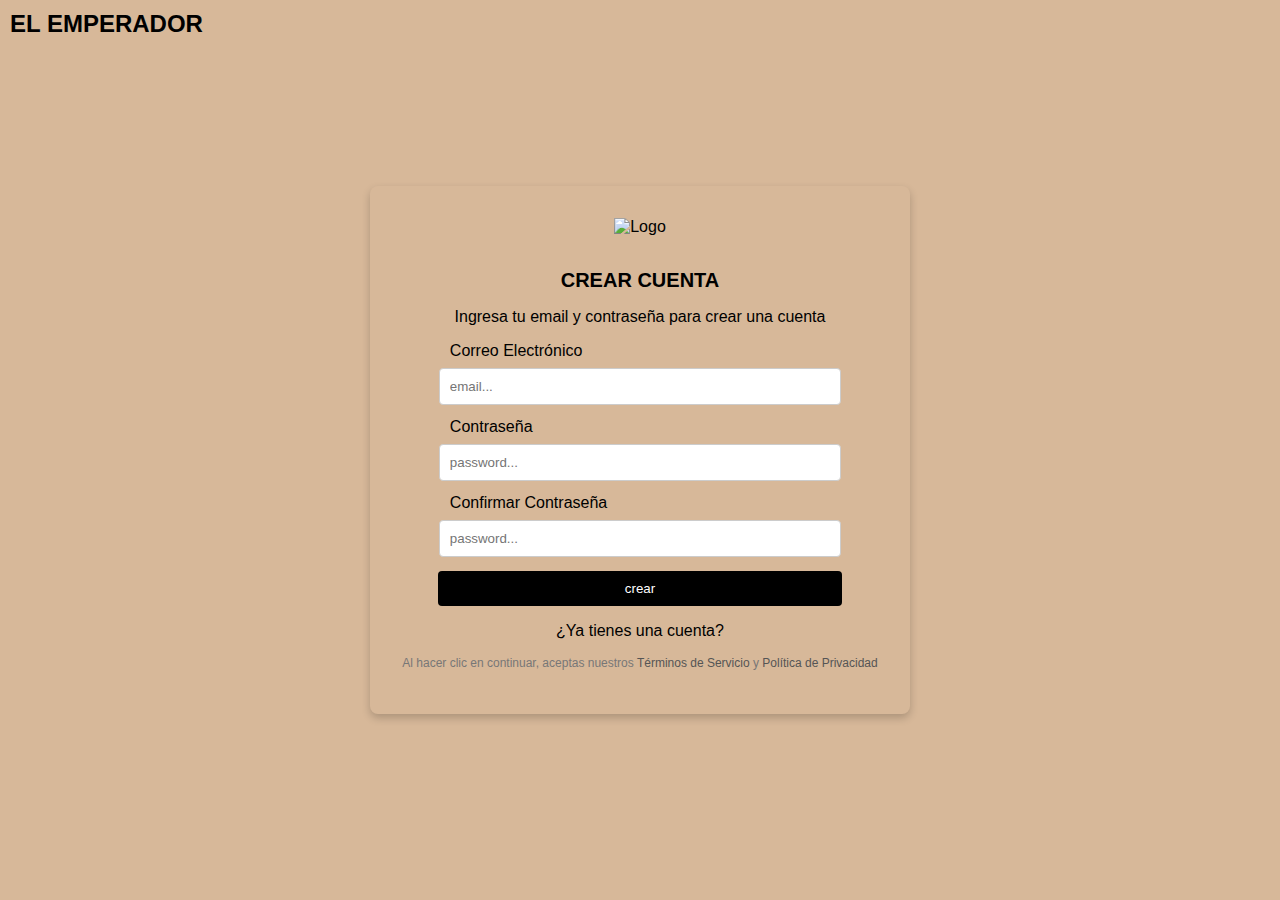
==== html_IUS_PP/index.html @ 59cae66d "first commit" ====
<!DOCTYPE html>
<html lang="es">
<head>
    <meta charset="UTF-8">
    <meta name="viewport" content="width=device-width, initial-scale=1.0">
    <title>Crear Cuenta - El Emperador</title>
    <link rel="stylesheet" href="styles.css">
</head>
<body>
    <header>
        <h1>EL EMPERADOR</h1>
    </header>
    <div class="contenedor">
        <div class="logo">
            <img src="C:\Users\Usuario\OneDrive\Desarrollo de Software III\Interfaz_de_usuario\html_IUS_PP\logo el emperador.png" alt="Logo">
        </div>
        <h2>CREAR CUENTA</h2>
        <p>Ingresa tu email y contraseña para crear una cuenta</p>
        <form>
            <label for="email">Correo Electrónico</label>
            <input type="email" id="email" placeholder="email..." required>
            <label for="password">Contraseña</label>
            <input type="password" id="password" placeholder="password..." required>
            <label for="confirm-password">Confirmar Contraseña</label>
            <input type="password" id="confirm-password" placeholder="password..." required>
            <button type="submit">crear</button>
        </form>
        <p>¿Ya tienes una cuenta?</p>
        <p class="terminos">Al hacer clic en continuar, aceptas nuestros <a href="#">Términos de Servicio</a> y <a href="#">Política de Privacidad</a></p>
    </div>
</body>
</html>
---- html_IUS_PP/styles.css ----
body {
    font-family: Arial, sans-serif;
    background-color: #d7b899;
    margin: 0;
    padding: 0;
    display: flex;
    justify-content: center;
    align-items: center;
    height: 100vh;
}

header {
    position: absolute;
    top: 10px;
    left: 10px;
}

h1 {
    font-size: 24px;
    margin: 0;
}

.contenedor {
    text-align: center;
    background-color: #d7b899;
    padding: 2em;
    border-radius: 8px;
    box-shadow: 0 4px 8px rgba(0, 0, 0, 0.2);
}

.logo img {
    width: 150px; /* Ajusta el tamaño según sea necesario */
    margin-bottom: 1em;
}

h2 {
    font-size: 20px;
    margin-bottom: 0.5em;
}

form {
    display: flex;
    flex-direction: column;
    align-items: center;
}

label {
    align-self: flex-start;
    margin-left: 10%;
    margin-bottom: 0.5em;
}

input {
    width: 80%;
    padding: 10px;
    margin-bottom: 1em;
    border: 1px solid #ccc;
    border-radius: 4px;
}

button {
    width: 85%;
    padding: 10px;
    background-color: black;
    color: white;
    border: none;
    border-radius: 4px;
    cursor: pointer;
}

button:hover {
    background-color: #333;
}

.terminos {
    font-size: 12px;
    color: #777;
    margin-top: 1em;
}

.terminos a {
    color: #555;
    text-decoration: none;
}

.terminos a:hover {
    text-decoration: underline;
}
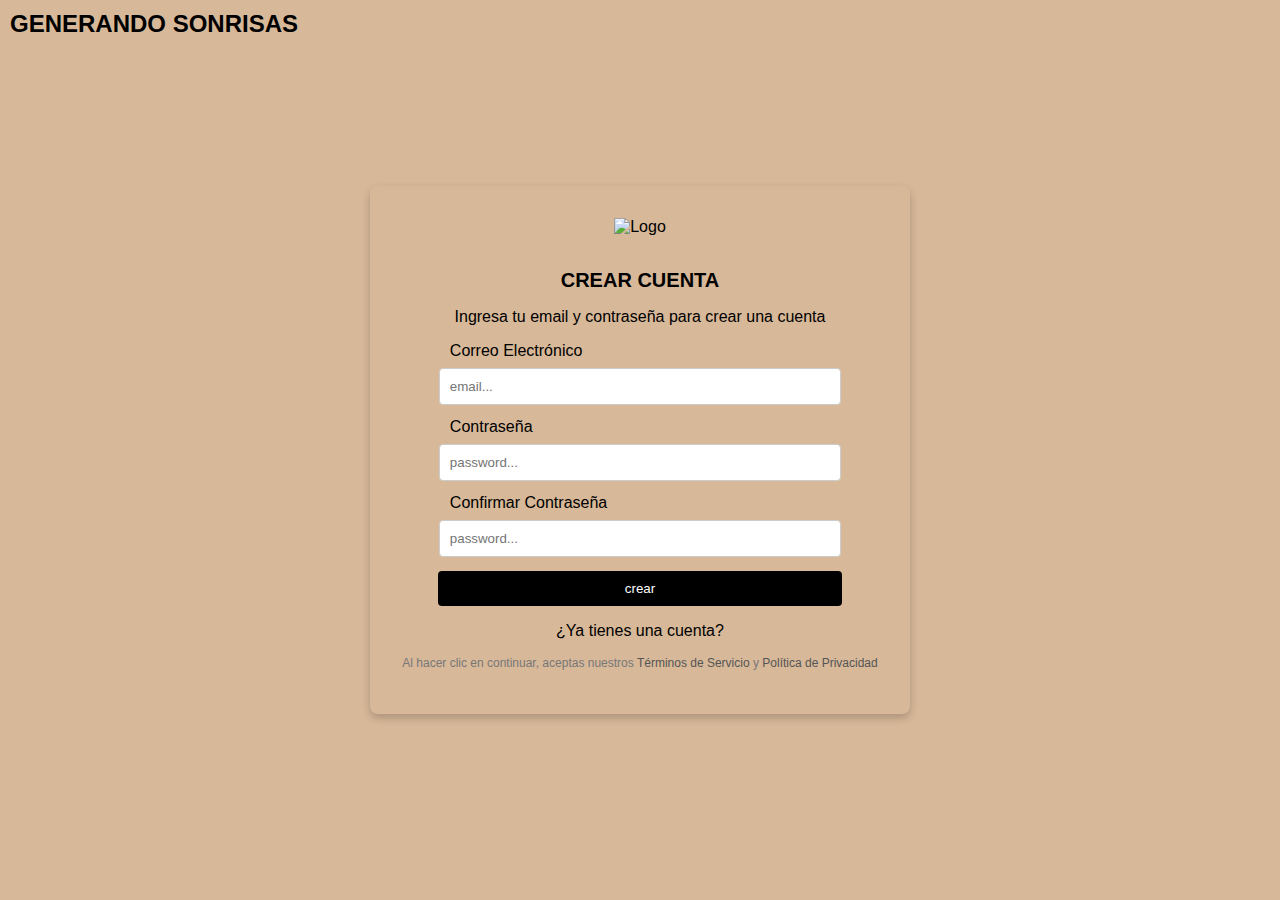
==== commit 945c6cf8: "changes" ====
--- a/html_IUS_PP/index.html
+++ b/html_IUS_PP/index.html
@@ -8,11 +8,11 @@
 </head>
 <body>
     <header>
-        <h1>EL EMPERADOR</h1>
+        <h1>GENERANDO SONRISAS</h1>
     </header>
     <div class="contenedor">
         <div class="logo">
-            <img src="C:\Users\Usuario\OneDrive\Desarrollo de Software III\Interfaz_de_usuario\html_IUS_PP\logo el emperador.png" alt="Logo">
+            <img src="C:\Users\Usuario\OneDrive\Desarrollo de Software III\Interfaz_de_usuario\vistas_Tesis\html_IUS_PP\LogoSample_ByTailorBrands-removebg-preview_(1)-transformed.png" alt="Logo">
         </div>
         <h2>CREAR CUENTA</h2>
         <p>Ingresa tu email y contraseña para crear una cuenta</p>
--- a/html_IUS_PP/styles.css
+++ b/html_IUS_PP/styles.css
@@ -29,7 +29,7 @@
 }
 
 .logo img {
-    width: 150px; /* Ajusta el tamaño según sea necesario */
+    width: 250px; /* Ajusta el tamaño según sea necesario */
     margin-bottom: 1em;
 }
 
